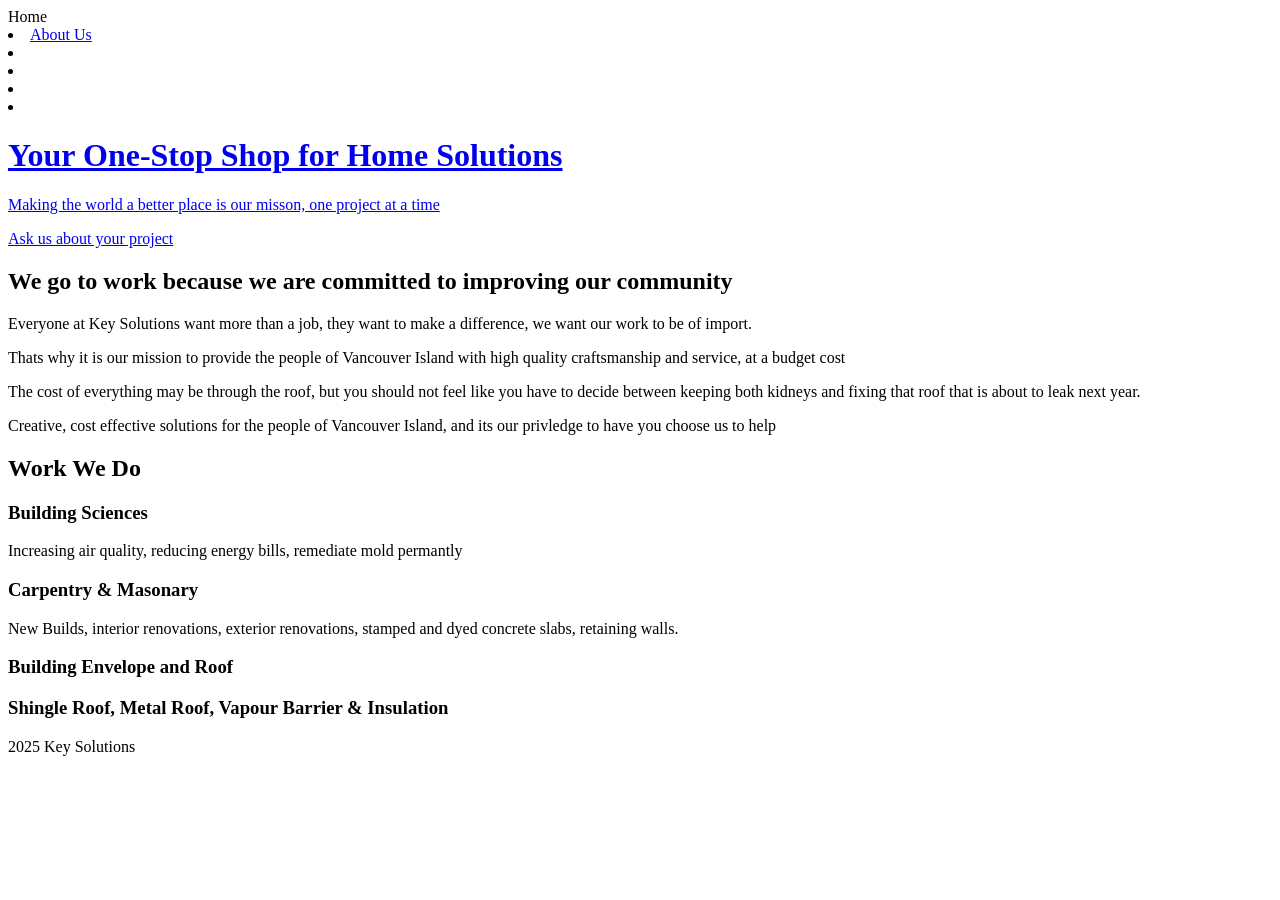
==== index.html @ 7dbfd547 "Create index.html" ====
<!DOCTYPE html>
<html lang=en">
<head>
  <meta charset="UTF-8"
  <meta name="viewport" content="width=device-width, initial-scale=1.0">
  <title>Key Solutions - Contracting</title>
  <link rel="stylesheet" href="css/style.css>
</head>
<body>

  <header>
    <nav>
      <ul>
        <li><a href="index.html">Home</a></li>
        <li><a href="about.html">About Us</a><li>
        <li><a href="services.html>"Services</a><li>
        <li><a href="contact.html>Contact</a></li>
      </ul>
  </nav>
</header>

<main>
  <section id="hero">
    <!-- image in css -->
    <h1>Your One-Stop Shop for Home Solutions</h1>
    <p>Making the world a better place is our misson, one project at a time</p>
    <a href="contact.html" class="cta-button">Ask us about your project</a>
  </section>

  <section id="intro">
    <h2>We go to work because we are committed to improving our community</h2>
    <p>Everyone at Key Solutions want more than a job, they want to make a difference, we want our work to be of import.</p>
    <p>Thats why it is our mission to provide the people of Vancouver Island with high quality craftsmanship and service, at a budget cost</p>
    <p>The cost of everything may be through the roof, but you should not feel like you have to decide between keeping both kidneys and fixing that roof that is about to leak next year.</p>
    <p>Creative, cost effective solutions for the people of Vancouver Island, and its our privledge to have you choose us to help</p>
  </section>

  <section id="services overview">
    <h2>Work We Do</h2>
    <div class="services-container">
      <div class="service-item">
        <h3>Building Sciences</h3>
        <p>Increasing air quality, reducing energy bills, remediate mold permantly</p>
      </div>
      <div class="service-item">
        <h3>Carpentry & Masonary</h3>
        <p>New Builds, interior renovations, exterior renovations, stamped and dyed concrete slabs, retaining walls.</p>
      </div>
      <div class="service-item">
        <h3>Building Envelope and Roof<h3>
        <p>Shingle Roof, Metal Roof, Vapour Barrier & Insulation</p>
      </div>
    </div>
  </section>
</main>

<footer>
<p>2025 Key Solutions</p>
</footer>

</body>
</html>
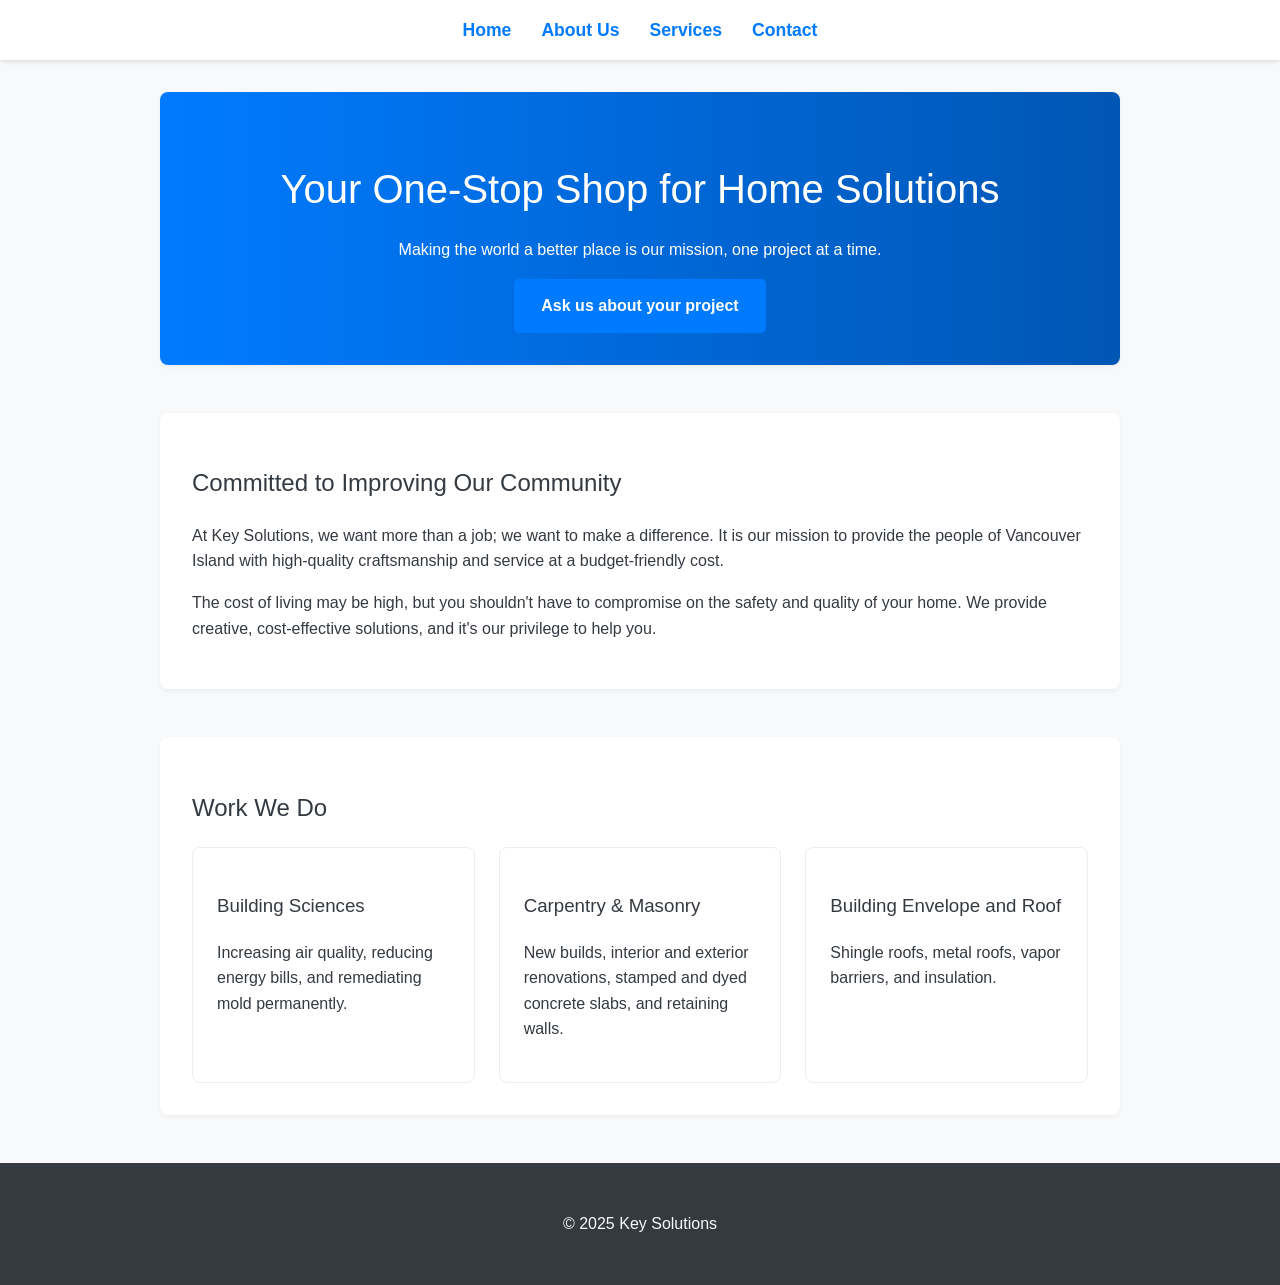
==== commit 9a4b7416: "Create a professional, multi-page website with a modern design. This includes adding about, services" ====
--- a/index.html
+++ b/index.html
@@ -1,10 +1,10 @@
 <!DOCTYPE html>
-<html lang=en">
+<html lang="en">
 <head>
-  <meta charset="UTF-8"
+  <meta charset="UTF-8">
   <meta name="viewport" content="width=device-width, initial-scale=1.0">
   <title>Key Solutions - Contracting</title>
-  <link rel="stylesheet" href="css/style.css>
+  <link rel="stylesheet" href="css/style.css">
 </head>
 <body>
 
@@ -12,50 +12,47 @@
     <nav>
       <ul>
         <li><a href="index.html">Home</a></li>
-        <li><a href="about.html">About Us</a><li>
-        <li><a href="services.html>"Services</a><li>
-        <li><a href="contact.html>Contact</a></li>
+        <li><a href="about.html">About Us</a></li>
+        <li><a href="services.html">Services</a></li>
+        <li><a href="contact.html">Contact</a></li>
       </ul>
   </nav>
 </header>
 
 <main>
   <section id="hero">
-    <!-- image in css -->
     <h1>Your One-Stop Shop for Home Solutions</h1>
-    <p>Making the world a better place is our misson, one project at a time</p>
+    <p>Making the world a better place is our mission, one project at a time.</p>
     <a href="contact.html" class="cta-button">Ask us about your project</a>
   </section>
 
   <section id="intro">
-    <h2>We go to work because we are committed to improving our community</h2>
-    <p>Everyone at Key Solutions want more than a job, they want to make a difference, we want our work to be of import.</p>
-    <p>Thats why it is our mission to provide the people of Vancouver Island with high quality craftsmanship and service, at a budget cost</p>
-    <p>The cost of everything may be through the roof, but you should not feel like you have to decide between keeping both kidneys and fixing that roof that is about to leak next year.</p>
-    <p>Creative, cost effective solutions for the people of Vancouver Island, and its our privledge to have you choose us to help</p>
+    <h2>Committed to Improving Our Community</h2>
+    <p>At Key Solutions, we want more than a job; we want to make a difference. It is our mission to provide the people of Vancouver Island with high-quality craftsmanship and service at a budget-friendly cost.</p>
+    <p>The cost of living may be high, but you shouldn't have to compromise on the safety and quality of your home. We provide creative, cost-effective solutions, and it's our privilege to help you.</p>
   </section>
 
-  <section id="services overview">
+  <section id="services-overview">
     <h2>Work We Do</h2>
     <div class="services-container">
       <div class="service-item">
         <h3>Building Sciences</h3>
-        <p>Increasing air quality, reducing energy bills, remediate mold permantly</p>
+        <p>Increasing air quality, reducing energy bills, and remediating mold permanently.</p>
       </div>
       <div class="service-item">
-        <h3>Carpentry & Masonary</h3>
-        <p>New Builds, interior renovations, exterior renovations, stamped and dyed concrete slabs, retaining walls.</p>
+        <h3>Carpentry & Masonry</h3>
+        <p>New builds, interior and exterior renovations, stamped and dyed concrete slabs, and retaining walls.</p>
       </div>
       <div class="service-item">
-        <h3>Building Envelope and Roof<h3>
-        <p>Shingle Roof, Metal Roof, Vapour Barrier & Insulation</p>
+        <h3>Building Envelope and Roof</h3>
+        <p>Shingle roofs, metal roofs, vapor barriers, and insulation.</p>
       </div>
     </div>
   </section>
 </main>
 
 <footer>
-<p>2025 Key Solutions</p>
+<p>&copy; 2025 Key Solutions</p>
 </footer>
 
 </body>
--- a/css/style.css
+++ b/css/style.css
@@ -0,0 +1,157 @@
+/*- Global Styles -*/
+:root {
+  --primary-color: #007bff; /* A bright, professional blue */
+  --secondary-color: #6c757d; /* A neutral gray for text */
+  --background-color: #f8f9fa; /* A very light gray for the background */
+  --text-color: #343a40; /* A dark gray for main text */
+  --header-bg: #ffffff; /* White header */
+  --footer-bg: #343a40; /* Dark footer */
+  --footer-text: #f8f9fa; /* Light text for footer */
+  --font-family: 'Helvetica Neue', Arial, sans-serif;
+}
+
+body {
+  margin: 0;
+  font-family: var(--font-family);
+  line-height: 1.6;
+  background-color: var(--background-color);
+  color: var(--text-color);
+}
+
+h1, h2, h3 {
+  font-weight: 300; /* Lighter font weight for a modern feel */
+}
+
+a {
+  text-decoration: none;
+  color: var(--primary-color);
+}
+
+/*- Header and Navigation -*/
+header {
+  background: var(--header-bg);
+  box-shadow: 0 2px 4px rgba(0,0,0,0.1);
+  padding: 1rem 0;
+  position: sticky;
+  top: 0;
+  z-index: 1000;
+}
+
+header nav ul {
+  list-style: none;
+  margin: 0;
+  padding: 0;
+  display: flex;
+  justify-content: center;
+}
+
+header nav ul li {
+  margin: 0 15px;
+}
+
+header nav ul li a {
+  font-weight: bold;
+  font-size: 1.1rem;
+  transition: color 0.3s ease;
+}
+
+header nav ul li a:hover {
+  color: #0056b3; /* Darker blue on hover */
+}
+
+/*- Main Content -*/
+main {
+  max-width: 960px;
+  margin: 2rem auto;
+  padding: 0 1rem;
+}
+
+section {
+  margin-bottom: 3rem;
+  padding: 2rem;
+  background: #ffffff;
+  border-radius: 8px;
+  box-shadow: 0 2px 4px rgba(0,0,0,0.05);
+}
+
+/*- Hero Section -*/
+#hero {
+  background: linear-gradient(to right, #007bff, #0056b3);
+  color: #ffffff;
+  text-align: center;
+  border-radius: 8px;
+}
+
+#hero h1 {
+  font-size: 2.5rem;
+  margin-bottom: 0.5rem;
+  font-weight: 500;
+}
+
+.cta-button {
+  display: inline-block;
+  background: var(--primary-color);
+  color: #ffffff;
+  padding: 12px 25px;
+  border-radius: 5px;
+  font-weight: bold;
+  transition: background-color 0.3s ease;
+  border: 2px solid var(--primary-color);
+}
+
+.cta-button:hover {
+  background: #0056b3;
+  border-color: #0056b3;
+}
+
+/*- Services Section -*/
+.services-container {
+  display: grid;
+  grid-template-columns: repeat(auto-fit, minmax(250px, 1fr));
+  gap: 1.5rem;
+}
+
+.service-item {
+  padding: 1.5rem;
+  border: 1px solid #eee;
+  border-radius: 8px;
+  transition: box-shadow 0.3s ease, transform 0.3s ease;
+}
+
+.service-item:hover {
+  transform: translateY(-5px);
+  box-shadow: 0 4px 12px rgba(0,0,0,0.1);
+}
+
+/*- Contact Form -*/
+form {
+  display: grid;
+  grid-template-columns: 1fr;
+  gap: 1rem;
+}
+
+form label {
+  font-weight: bold;
+}
+
+form input,
+form textarea {
+  width: 100%;
+  padding: 10px;
+  border: 1px solid #ccc;
+  border-radius: 5px;
+}
+
+form button {
+  width: auto;
+  justify-self: start;
+}
+
+/*- Footer -*/
+footer {
+  text-align: center;
+  padding: 2rem 0;
+  background: var(--footer-bg);
+  color: var(--footer-text);
+  margin-top: 2rem;
+}
